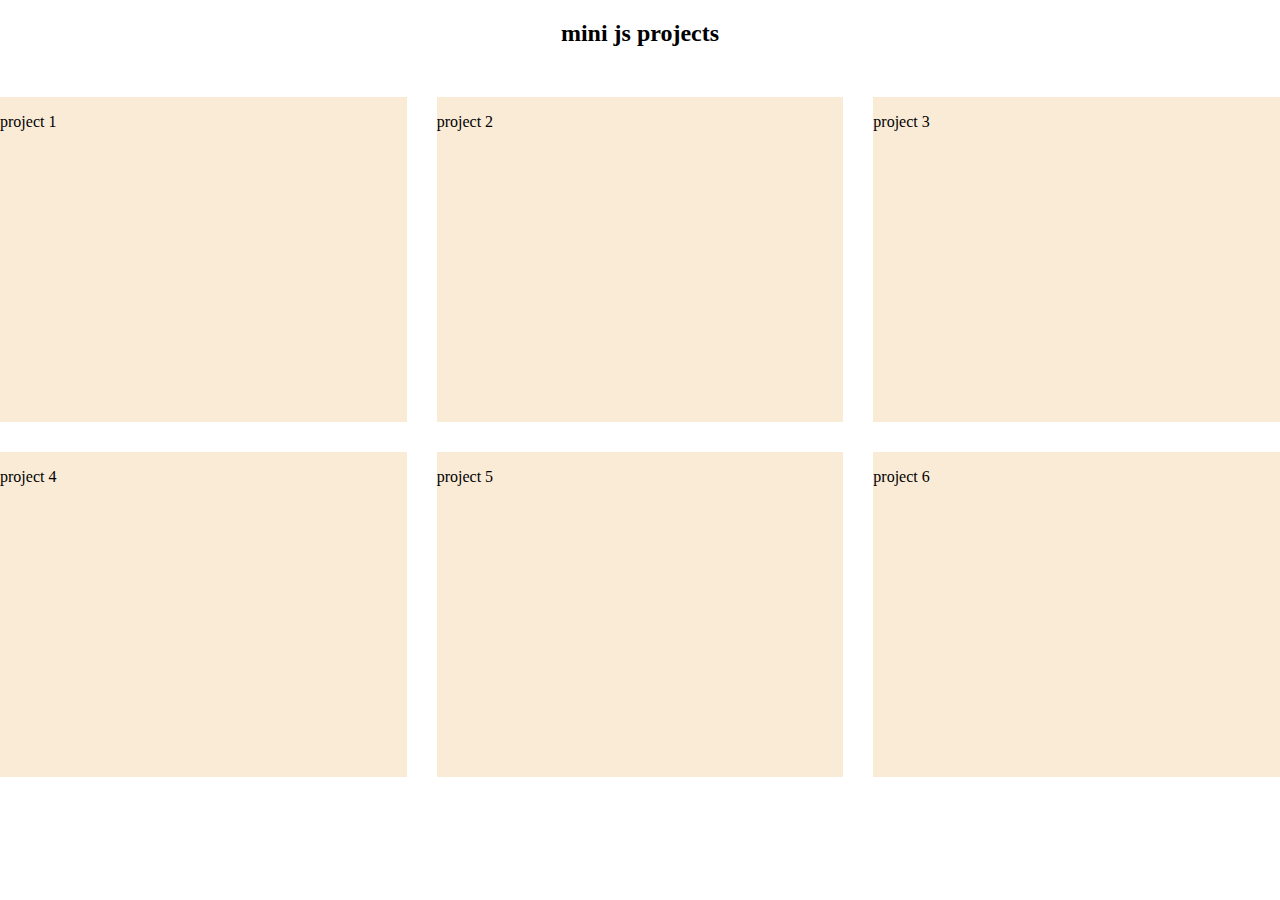
==== index.html @ b5ea45a0 "created files for main page and added basic css and html" ====
<!DOCTYPE html>
<html lang="en">
<head>
    <meta charset="UTF-8">
    <meta name="viewport" content="width=device-width, initial-scale=1.0">
    <title>mjp</title>
    <link rel="stylesheet" href="style.css">
</head>
<body>
    <h2 class="title">mini js projects</h2>
    <div class="content-container">
        <div class="p-card">
            <p>project 1</p>
        </div>
        <div class="p-card">
            <p>project 2</p>
        </div>
        <div class="p-card">
            <p>project 3</p>
        </div>
    </div>
    <div class="content-container">
        <div class="p-card">
            <p>project 4</p>
        </div>
        <div class="p-card">
            <p>project 5</p>
        </div>
        <div class="p-card">
            <p>project 6</p>
        </div>
    </div>
    <script src="script.js"></script>
</body>
</html>
---- style.css ----
*{
    box-sizing: border-box;
}

body{
    margin: 0;
    padding: 0;
}

.title{
    text-align: center;
}

.content-container{
    display: flex;
    justify-content: center;
    gap: 30px;
}

.p-card{
    background-color: antiquewhite;
    width: 450px;
    height: 325px;
    margin-top: 30px;
}
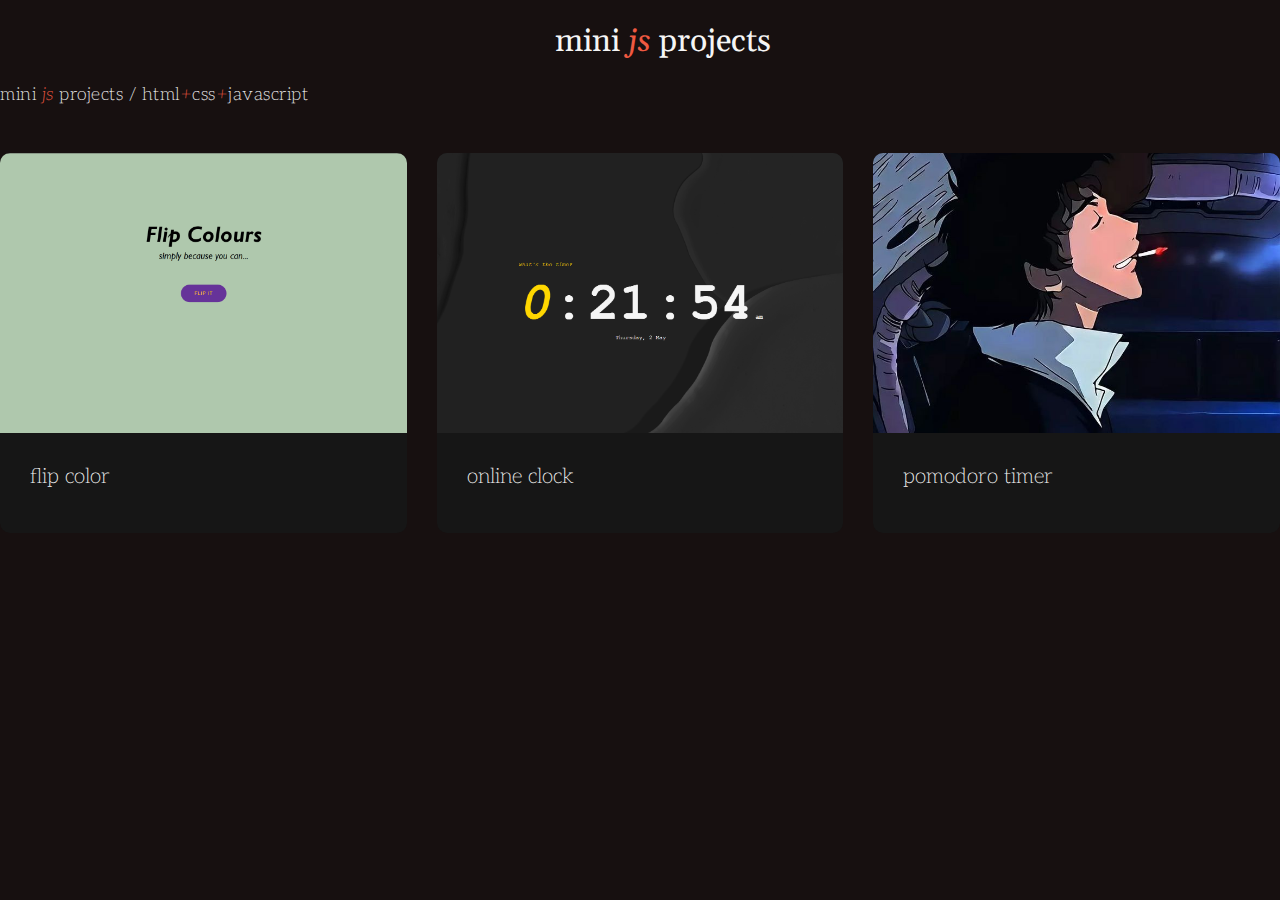
==== commit 59d161aa: "created main page to display all mini js projects" ====
--- a/index.html
+++ b/index.html
@@ -7,27 +7,26 @@
     <link rel="stylesheet" href="style.css">
 </head>
 <body>
-    <h2 class="title">mini js projects</h2>
-    <div class="content-container">
-        <div class="p-card">
-            <p>project 1</p>
-        </div>
-        <div class="p-card">
-            <p>project 2</p>
-        </div>
-        <div class="p-card">
-            <p>project 3</p>
-        </div>
+    <div class="title-desc-container">
+        <h1 class="title">mini <span class="highlight">js</span> projects</h1>
+        <p class="description">mini <span class="highlight">js</span> projects / html<span class="highlight">+</span >css<span class="highlight">+</span>javascript</p>
     </div>
     <div class="content-container">
         <div class="p-card">
-            <p>project 4</p>
+            <a href="./flip colours/flip.html" target="_blank">
+                <div class="card-img p1-img"></div>
+                <p>flip color</p>
+            </a>
         </div>
         <div class="p-card">
-            <p>project 5</p>
+            <a href="./cool online clock/index.html" target="_blank">
+                <div class="card-img p2-img"></div>
+                <p>online clock</p>
+            </a>
         </div>
         <div class="p-card">
-            <p>project 6</p>
+            <div class="card-img p3-img"></div>
+            <p>pomodoro timer</p>
         </div>
     </div>
     <script src="script.js"></script>
--- a/style.css
+++ b/style.css
@@ -1,3 +1,9 @@
+@import url('https://fonts.googleapis.com/css2?family=Aleo:ital,wght@0,100..900;1,100..900&display=swap');
+
+@import url('https://fonts.googleapis.com/css2?family=Aleo:ital,wght@0,100..900;1,100..900&family=Encode+Sans:wght@100..900&display=swap');
+
+@import url('https://fonts.googleapis.com/css2?family=Aleo:ital,wght@0,100..900;1,100..900&family=Encode+Sans:wght@100..900&family=Gelasio:ital,wght@0,400..700;1,400..700&display=swap');
+
 *{
     box-sizing: border-box;
 }
@@ -5,10 +11,41 @@
 body{
     margin: 0;
     padding: 0;
+    font-family: "Aleo", serif;
+    font-weight: 200;
+    font-style: normal;
+    /* font-family: "Encode Sans", sans-serif;
+    font-weight: 100;
+    font-style: normal; */
+    color: whitesmoke;
+    background-color: #171010;
+}
+
+a{
+    text-decoration: none;
+    color: inherit;
+}
+
+.title-desc-container{
+    width: 1325px;
+    margin: 0 auto;
 }
 
 .title{
     text-align: center;
+    font-family: "Gelasio", serif;
+    font-optical-sizing: auto;
+    font-weight: 400;
+    font-style: normal;
+}
+.description{
+    font-size: 18px;
+    letter-spacing: 0.5px;
+}
+
+.highlight{
+    color: #F05941;
+    font-style: italic;
 }
 
 .content-container{
@@ -18,8 +55,32 @@
 }
 
 .p-card{
-    background-color: antiquewhite;
-    width: 450px;
-    height: 325px;
+    background-color: #161616;
+    width: 425px;
+    height: 380px;
     margin-top: 30px;
+    border-radius: 10px;
+    cursor: pointer;
+}
+
+.card-img{
+    height: 280px;
+    background-position: center;
+    background-size: cover;
+    border-radius: 10px 10px 0 0;
+}
+
+.p1-img{
+    background-image: url("./images/p1.png");
+}
+.p2-img{
+    background-image: url("./images/p2.png");
+}
+.p3-img{
+    background-image: url("./images/3.jpg");
+}
+
+.p-card p{
+    font-size: 21px;
+    padding: 10px 0 0 30px;
 }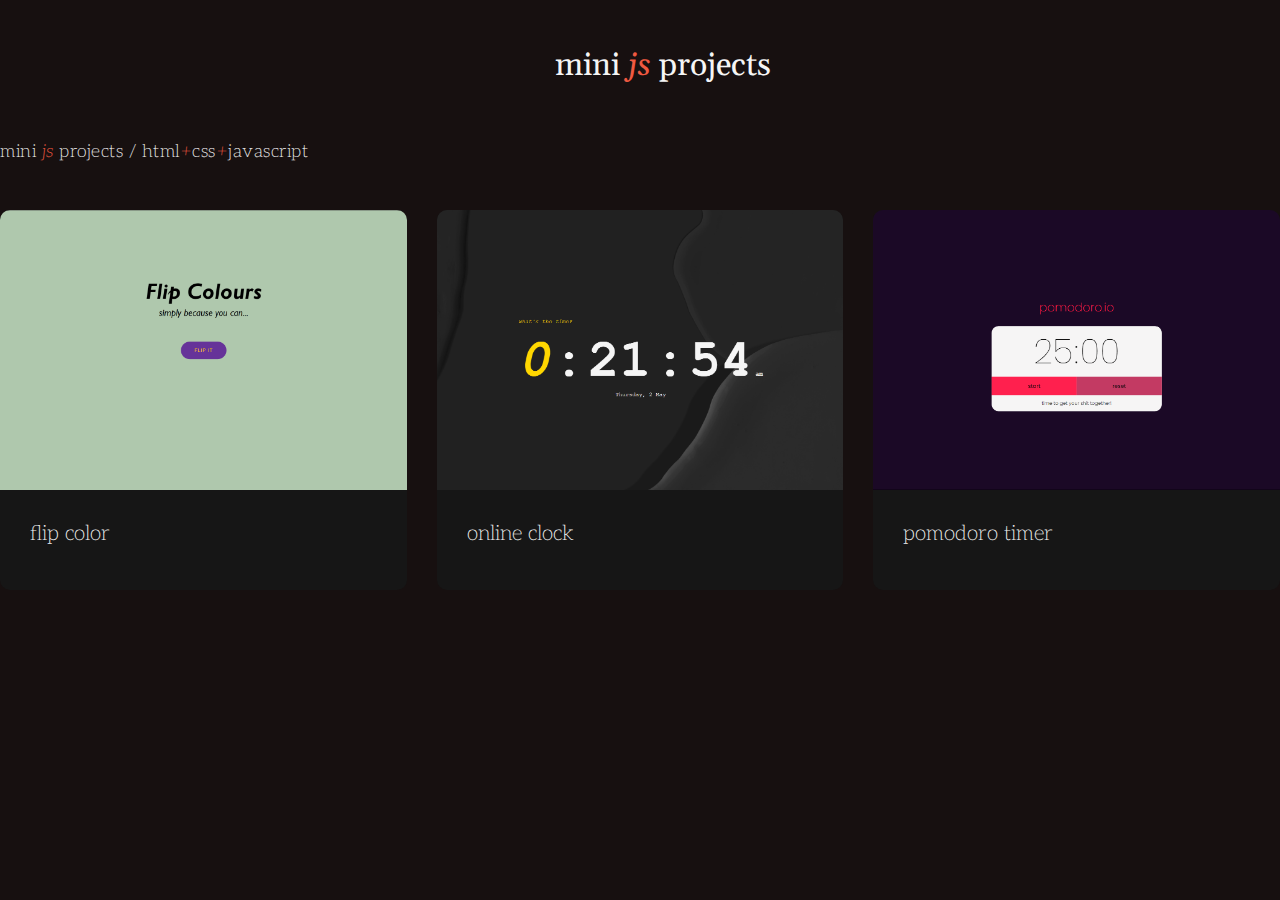
==== commit b28903e5: "minor change to href links" ====
--- a/index.html
+++ b/index.html
@@ -25,8 +25,10 @@
             </a>
         </div>
         <div class="p-card">
-            <div class="card-img p3-img"></div>
-            <p>pomodoro timer</p>
+            <a href="./pomodoro/index.html" target="_blank">
+                <div class="card-img p3-img"></div>
+                <p>pomodoro timer</p>
+            </a>
         </div>
     </div>
     <script src="script.js"></script>
--- a/style.css
+++ b/style.css
@@ -37,6 +37,8 @@
     font-optical-sizing: auto;
     font-weight: 400;
     font-style: normal;
+    margin-top: 45px;
+    margin-bottom: 55px;
 }
 .description{
     font-size: 18px;
@@ -61,6 +63,10 @@
     margin-top: 30px;
     border-radius: 10px;
     cursor: pointer;
+    transition: 0.5s;
+}
+.p-card:hover{
+    background-color: #232323;
 }
 
 .card-img{
@@ -77,7 +83,7 @@
     background-image: url("./images/p2.png");
 }
 .p3-img{
-    background-image: url("./images/3.jpg");
+    background-image: url("./images/p3.png");
 }
 
 .p-card p{
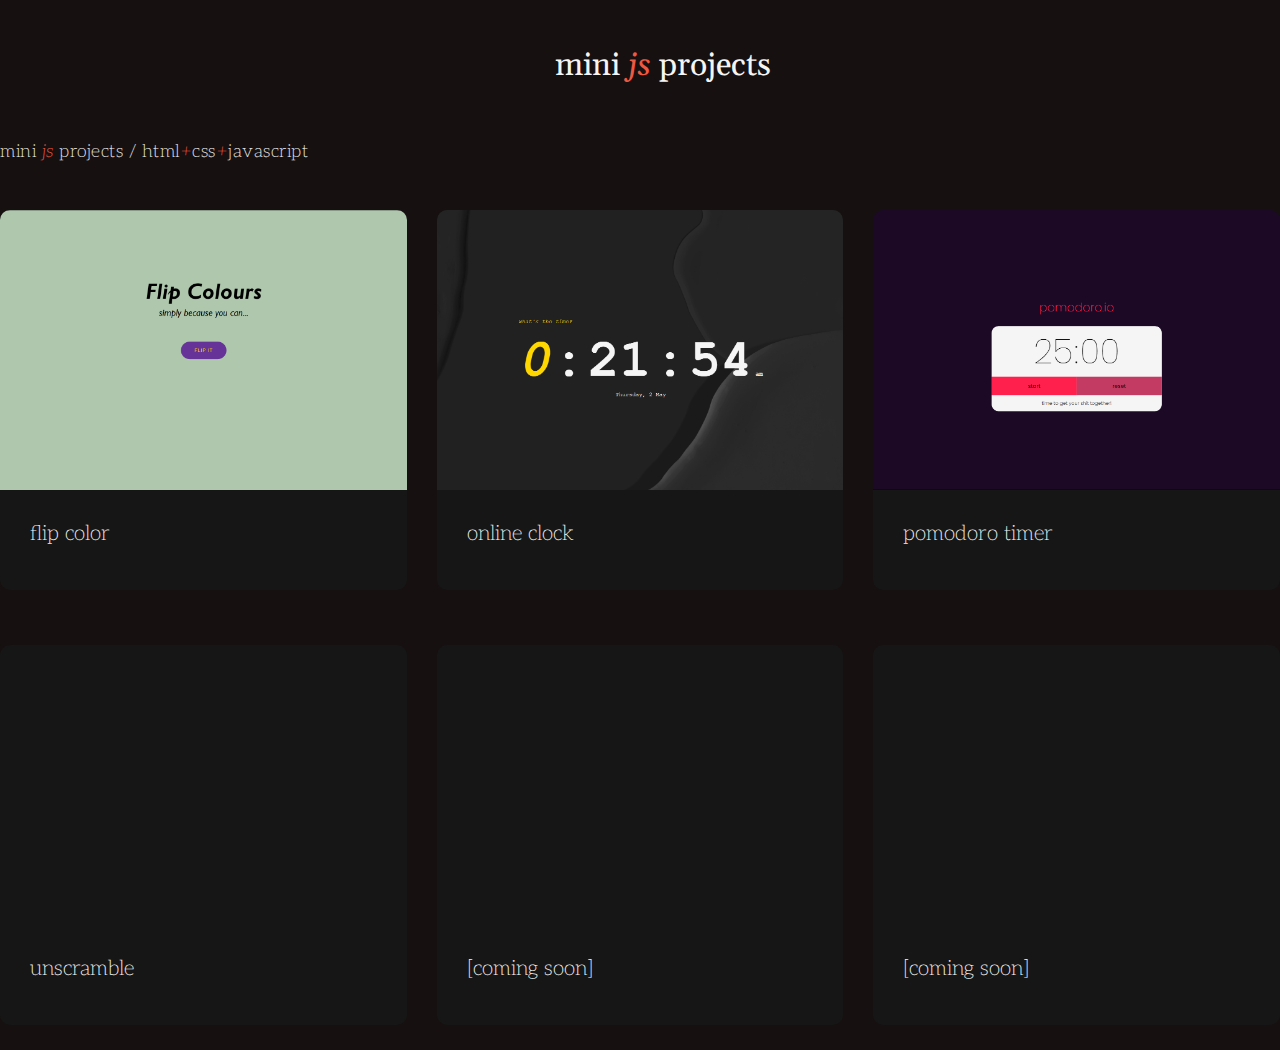
==== commit 1f3215e9: "added more cards on display page" ====
--- a/index.html
+++ b/index.html
@@ -3,7 +3,7 @@
 <head>
     <meta charset="UTF-8">
     <meta name="viewport" content="width=device-width, initial-scale=1.0">
-    <title>mjp</title>
+    <title>mini js projects</title>
     <link rel="stylesheet" href="style.css">
 </head>
 <body>
@@ -31,6 +31,26 @@
             </a>
         </div>
     </div>
+    <div class="content-container">
+        <div class="p-card">
+            <a href="#" target="_blank">
+                <div class="card-img p4-img"></div>
+                <p>unscramble</p>
+            </a>
+        </div>
+        <div class="p-card">
+            <a href="#" target="_blank">
+                <div class="card-img p5-img"></div>
+                <p>[coming soon]</p>
+            </a>
+        </div>
+        <div class="p-card">
+            <a href="#" target="_blank">
+                <div class="card-img p6-img"></div>
+                <p>[coming soon]</p>
+            </a>
+        </div>
+    </div>
     <script src="script.js"></script>
 </body>
 </html>--- a/style.css
+++ b/style.css
@@ -56,6 +56,11 @@
     gap: 30px;
 }
 
+.content-container ~ .content-container{
+    margin-top: 25px;
+    margin-bottom: 25px;
+}
+
 .p-card{
     background-color: #161616;
     width: 425px;
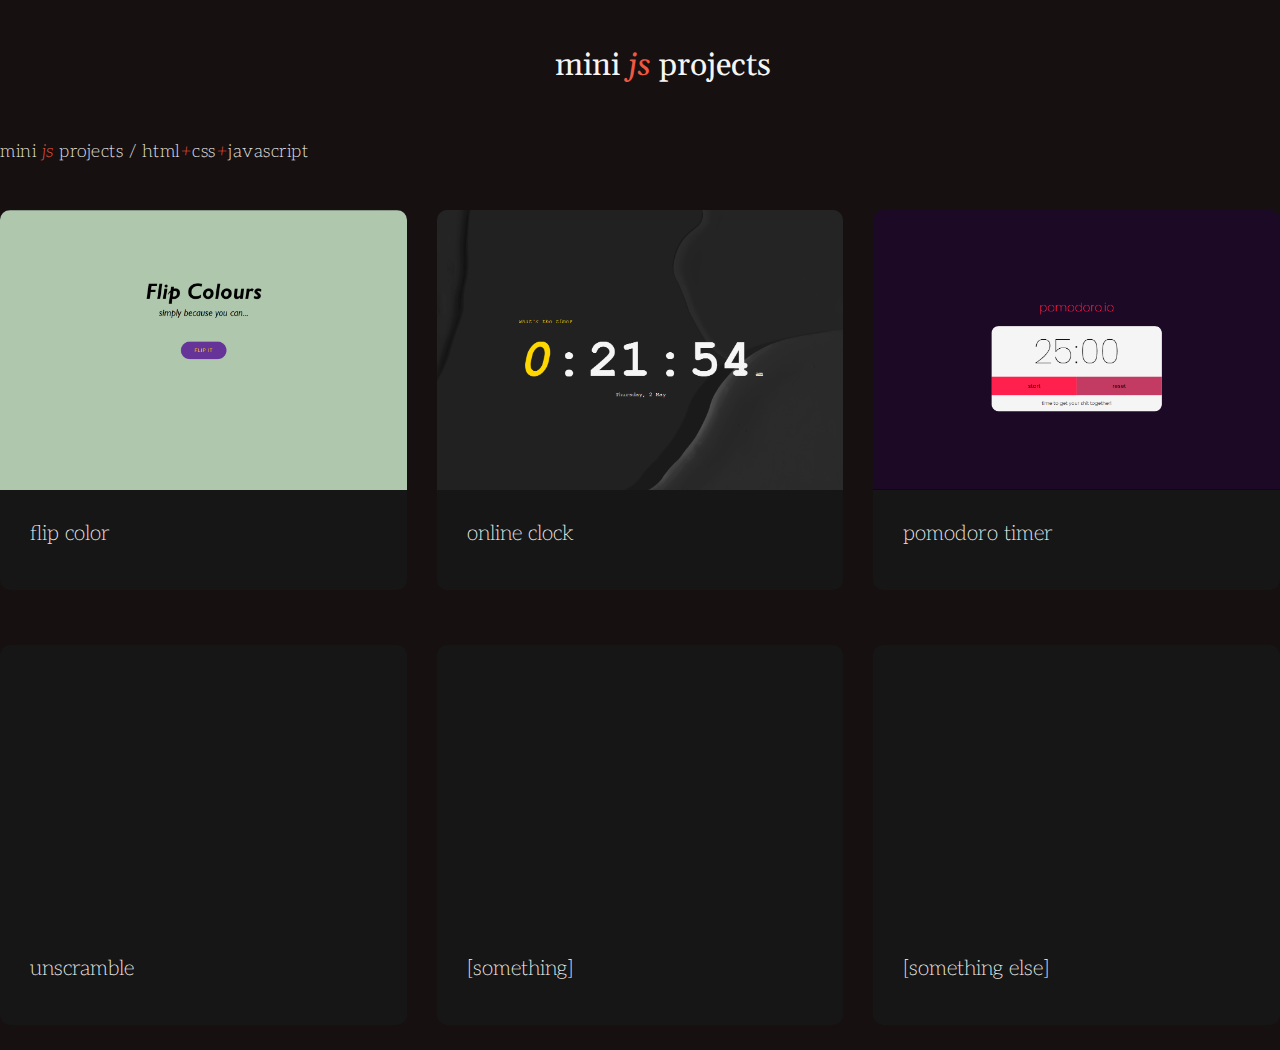
==== commit 86e28584: "completed word randomizer for unscramble me" ====
--- a/index.html
+++ b/index.html
@@ -41,13 +41,13 @@
         <div class="p-card">
             <a href="#" target="_blank">
                 <div class="card-img p5-img"></div>
-                <p>[coming soon]</p>
+                <p>[something]</p>
             </a>
         </div>
         <div class="p-card">
             <a href="#" target="_blank">
                 <div class="card-img p6-img"></div>
-                <p>[coming soon]</p>
+                <p>[something else]</p>
             </a>
         </div>
     </div>
